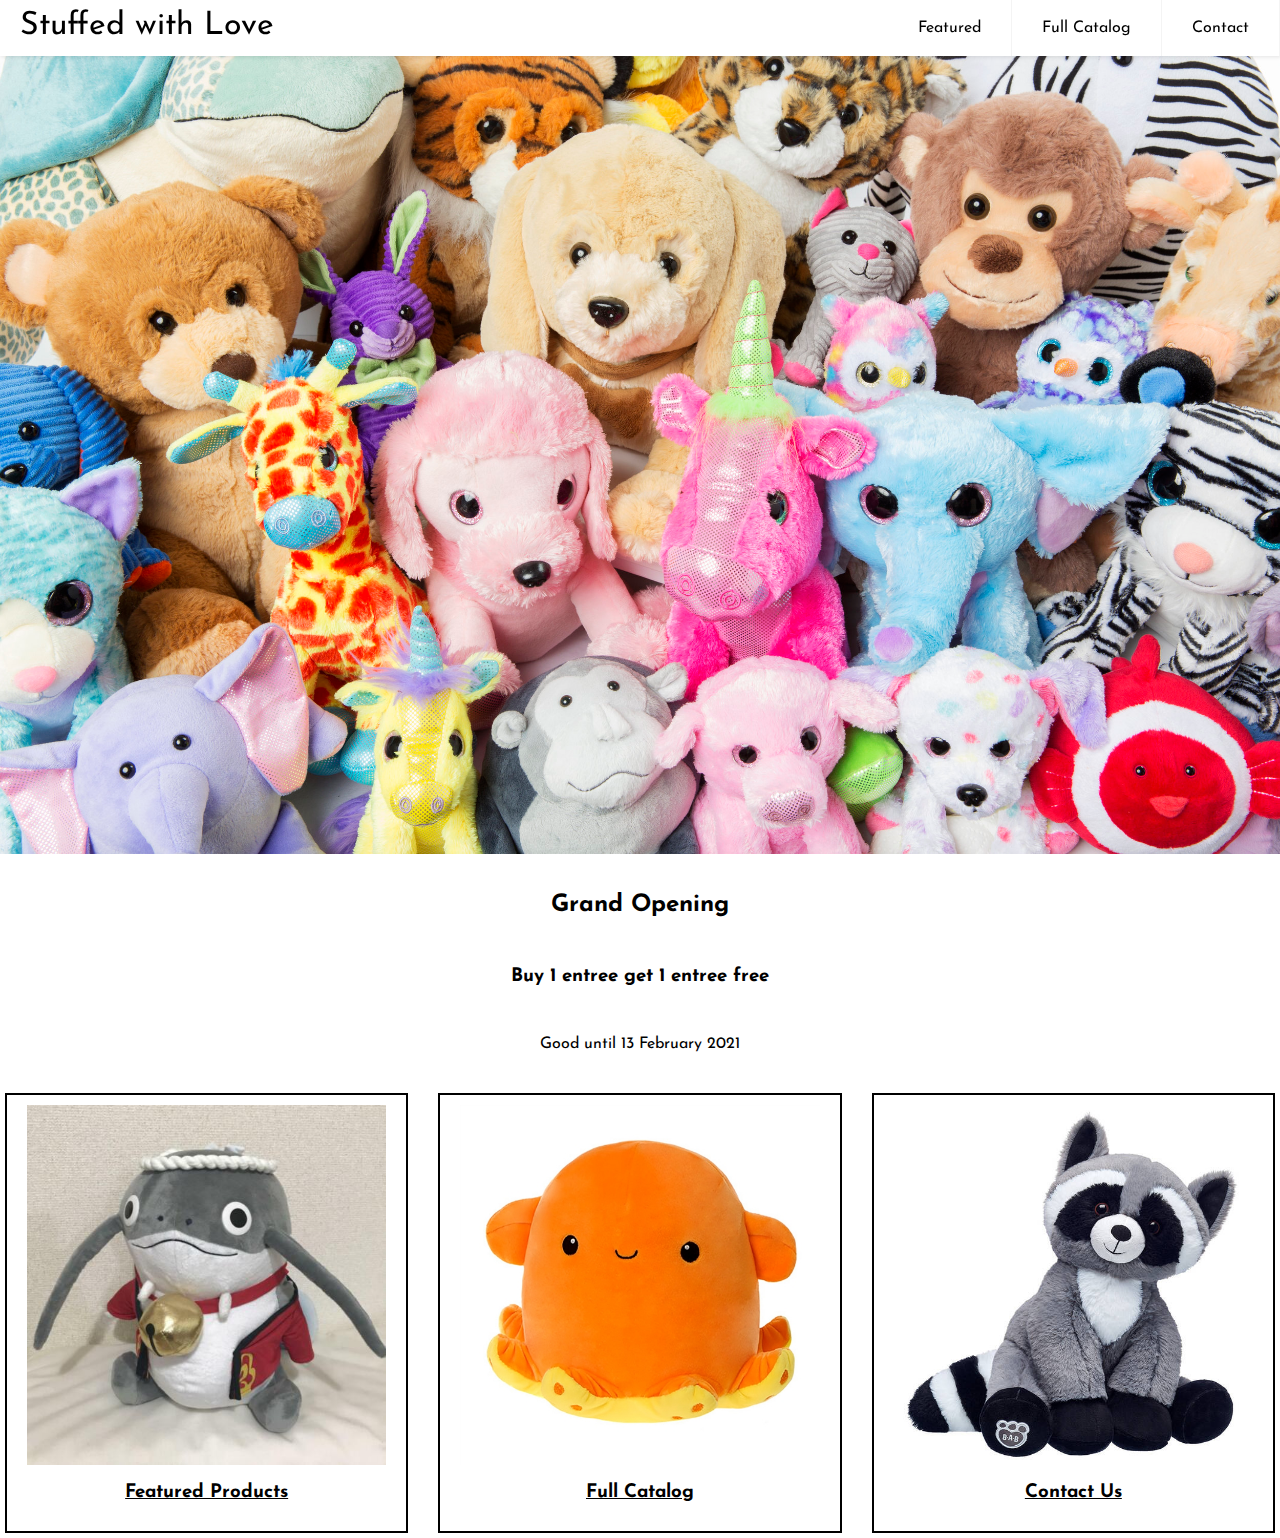
==== contact.html @ 7942d0bd "Add 4 HTML pages. Stylize and Complete index.html." ====
<!DOCTYPE html>
<html lang='en'>

    <head>
        <meta charset='UTF-8' />
        <meta name='viewport' content='width=device-width, initial-scale=1.0, maximum-scale=1.0' />
        <title>Creative Project</title>
        <link rel='stylesheet' href='styles.css' />
        <link rel="preconnect" href="https://fonts.gstatic.com">
        <link href="https://fonts.googleapis.com/css2?family=Josefin+Sans&display=swap" rel="stylesheet">
    </head>
    
    <body>
        <header class="header">
            <a href="" class="logo">Stuffed with Love</a>
            <input class="menu-btn" type="checkbox" id="menu-btn" />
            <label class="menu-icon" for="menu-btn"><span class="navicon"></span></label>
            <ul class="menu">
                <li><a href="featured.html">Featured</a></li>
                <li><a href="full.html">Full Catalog</a></li>
                <li><a href="contact.html">Contact</a></li>
            </ul>
        </header>
        
        <div class="photo">
            <img src="images/banner.jpeg">
        </div>
        
        <div class="special">
            <h2>Grand Opening</h2>
            <h3>Buy 1 entree get 1 entree free</h3>
            <p>Good until 13 February 2021</p>
        </div>
        
        <div class="dishes">
            <a class="main_link" href="featured.html">
                <div class="dish">
                    <img src="images/s2.jpeg">
                    <h3>Featured Products</h3>
                </div>
            </a>
            <a class="main_link" href="full.html">
                <div class="dish">
                    <img src="images/octo.jpeg">
                    <h3>Full Catalog</h3>
                </div>
            </a>
            <a class="main_link" href="contact.html">
                <div class="dish">
                    <img src="images/racoon.jpeg">
                    <h3>Contact Us</h3>
                </div>
            </a>
        </div>
        
        
    </body>

</html>
---- styles.css ----
body {
    margin: 0;
    padding: 0;
    box-sizing: border-box;
    font-family: 'Josefin Sans', sans-serif;
}

a {
  color: #000;
}

/* header */

.header {
  background-color: #fff;
  box-shadow: 1px 1px 4px 0 rgba(0,0,0,.1);
  position: fixed;
  width: 100%;
  z-index: 3;
}

.header ul {
  margin: 0;
  padding: 0;
  list-style: none;
  overflow: hidden;
  background-color: #fff;
}

.header li a {
  display: block;
  padding: 20px 20px;
  border-right: 1px solid #f4f4f4;
  text-decoration: none;
}

.header li a:hover,
.header .menu-btn:hover {
  background-color: #f4f4f4;
}

.header .logo {
  display: block;
  float: left;
  font-size: 2em;
  padding: 10px 20px;
  text-decoration: none;
}

/* menu */

.header .menu {
  clear: both;
  max-height: 0;
  transition: max-height .2s ease-out;
}

/* menu icon */

.header .menu-icon {
  cursor: pointer;
  display: inline-block;
  float: right;
  padding: 28px 20px;
  position: relative;
  user-select: none;
}

.header .menu-icon .navicon {
  background: #333;
  display: block;
  height: 2px;
  position: relative;
  transition: background .2s ease-out;
  width: 18px;
}

.header .menu-icon .navicon:before,
.header .menu-icon .navicon:after {
  background: #333;
  content: '';
  display: block;
  height: 100%;
  position: absolute;
  transition: all .2s ease-out;
  width: 100%;
}

.header .menu-icon .navicon:before {
  top: 5px;
}

.header .menu-icon .navicon:after {
  top: -5px;
}

/* menu btn */

.header .menu-btn {
  display: none;
}

.header .menu-btn:checked ~ .menu {
  max-height: 240px;
}

.header .menu-btn:checked ~ .menu-icon .navicon {
  background: transparent;
}

.header .menu-btn:checked ~ .menu-icon .navicon:before {
  transform: rotate(-45deg);
}

.header .menu-btn:checked ~ .menu-icon .navicon:after {
  transform: rotate(45deg);
}

.header .menu-btn:checked ~ .menu-icon:not(.steps) .navicon:before,
.header .menu-btn:checked ~ .menu-icon:not(.steps) .navicon:after {
  top: 0;
}

.dishes img {
  height: 80%;
  width: 100%;
}

.main_link {
  display: block;
}

.main_link:hover {
  background-color: lightgrey;
}

.dish {
  padding: 10px 20px;
  margin: 5px;
  border: solid 2px black;
}

.dish h3 {
  text-align: center;
}

img {
    width: 100%;
    display: block;
}

.overlay {
  position:absolute;
  top: 400px;
  left: 150px;
  color: white;
  font-size: 72px;
  font-family: cursive;
}

.shop {
  position:absolute;
  top: 600px;
  left: 270px;
  background-color: white;
  padding: 15px 32px;
  font-family: cursive;
  border-radius: 15px;
  font-size: 24px;
  
}


.special {
  text-align: center;
  background-color: white;
  color: #000;
  padding: 20px;
  margin: 0px;
}

.special h3 {
  margin: 50px 0px;
}

.contact {
    text-align: center;
}




/* 48em = 768px */

@media (min-width: 48em) {
    .header li {
      float: left;
    }
    .header li a {
      padding: 20px 30px;
    }
    .header .menu {
      clear: none;
      float: right;
      max-height: none;
    }
    .header .menu-icon {
      display: none;
    }
    .photo img {
  
      object-fit: cover;
    }
    .dishes {
      display: grid;
      grid-template-columns: repeat(3, 1fr);
      grid-gap: 20px;
        
    }
  
  .dishes img {
      height: 100%;
      width: 100%;
      object-fit: cover;
    }
    .contact {
      margin-bottom: 20px;
        
    }
  
  .contact img {
      max-width: 500px;
      margin: auto;
  }
}
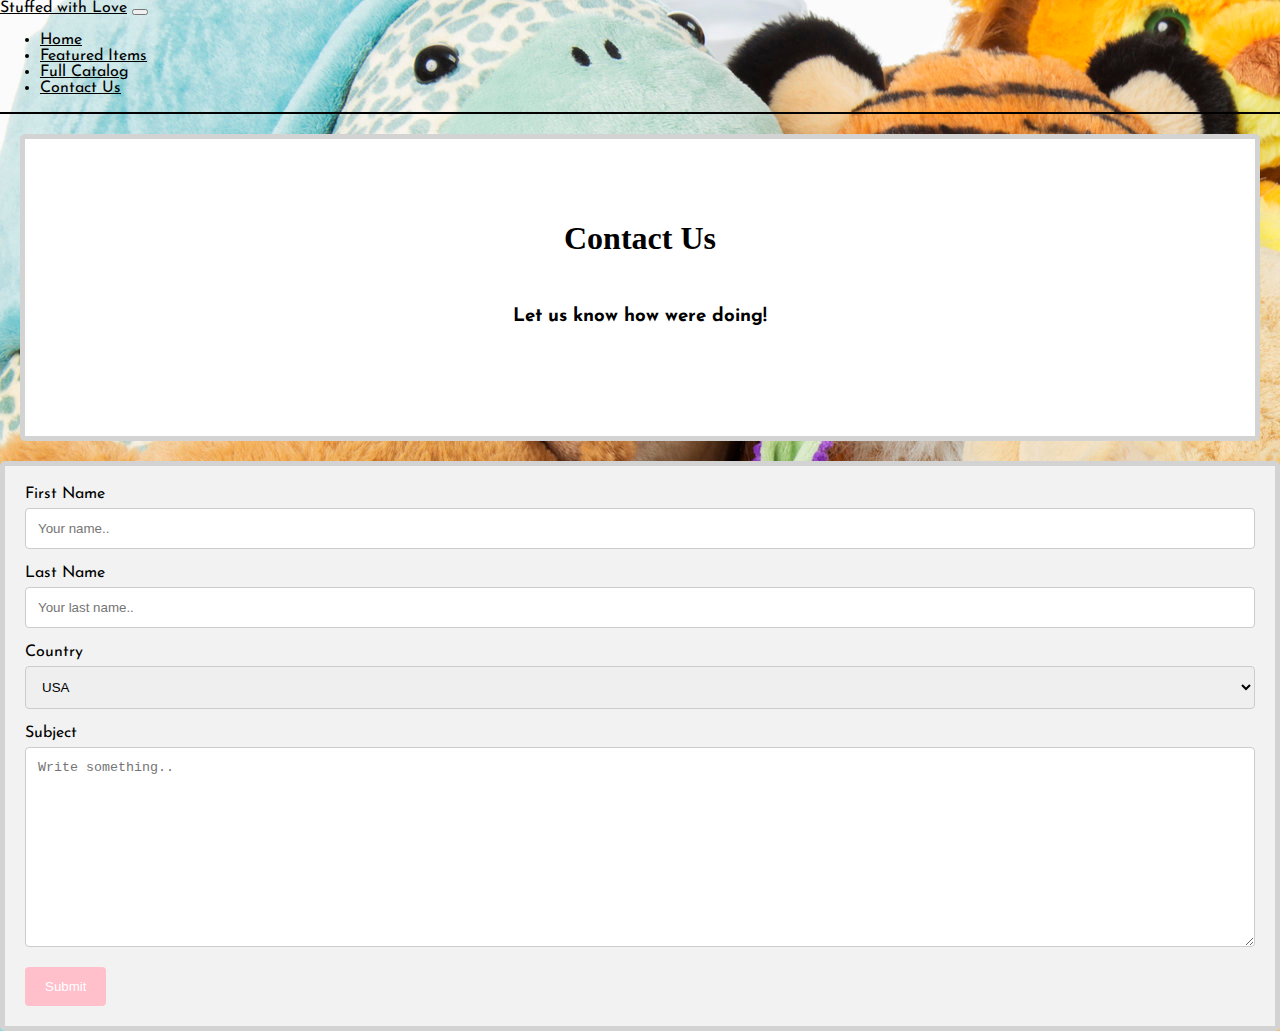
==== commit b5df94c0: "Finish Creative Project 1, add new images." ====
--- a/contact.html
+++ b/contact.html
@@ -4,55 +4,73 @@
     <head>
         <meta charset='UTF-8' />
         <meta name='viewport' content='width=device-width, initial-scale=1.0, maximum-scale=1.0' />
-        <title>Creative Project</title>
+        <title>Contact Us</title>
+        <link href="https://cdn.jsdelivr.net/npm/bootstrap@5.0.0-beta1/dist/css/bootstrap.min.css" rel="stylesheet" integrity="sha384-giJF6kkoqNQ00vy+HMDP7azOuL0xtbfIcaT9wjKHr8RbDVddVHyTfAAsrekwKmP1" crossorigin="anonymous">
         <link rel='stylesheet' href='styles.css' />
         <link rel="preconnect" href="https://fonts.gstatic.com">
         <link href="https://fonts.googleapis.com/css2?family=Josefin+Sans&display=swap" rel="stylesheet">
     </head>
     
     <body>
-        <header class="header">
-            <a href="" class="logo">Stuffed with Love</a>
-            <input class="menu-btn" type="checkbox" id="menu-btn" />
-            <label class="menu-icon" for="menu-btn"><span class="navicon"></span></label>
-            <ul class="menu">
-                <li><a href="featured.html">Featured</a></li>
-                <li><a href="full.html">Full Catalog</a></li>
-                <li><a href="contact.html">Contact</a></li>
-            </ul>
+      <div class="wrap">
+         <header class="header">
+            <nav class="navbar navbar-expand-lg navbar-light bg-light">
+                <div class="container-fluid">
+                  <a class="navbar-brand" href="#">Stuffed with Love</a>
+                  <button class="navbar-toggler" type="button" data-bs-toggle="collapse" data-bs-target="#navbarSupportedContent" aria-controls="navbarSupportedContent" aria-expanded="false" aria-label="Toggle navigation">
+                    <span class="navbar-toggler-icon"></span>
+                  </button>
+                  <div class="collapse navbar-collapse" id="navbarSupportedContent">
+                    <ul class="navbar-nav me-auto mb-2 mb-lg-0">
+                      <li class="nav-item">
+                        <a class="nav-link" href="index.html">Home</a>
+                      </li>
+                      <li class="nav-item">
+                        <a class="nav-link" href="featured.html">Featured Items</a>
+                      </li>
+                      <li class="nav-item">
+                        <a class="nav-link" href="full.html">Full Catalog</a>
+                      </li>
+                      <li class="nav-item">
+                        <a class="nav-link active" href="contact.html">Contact Us</a>
+                      </li>
+                  </div>
+                </div>
+              </nav>
         </header>
         
-        <div class="photo">
-            <img src="images/banner.jpeg">
+      
+        <div class="contact">
+            <h1>Contact Us</h1>
+            <h3>Let us know how were doing!</h3>
         </div>
         
-        <div class="special">
-            <h2>Grand Opening</h2>
-            <h3>Buy 1 entree get 1 entree free</h3>
-            <p>Good until 13 February 2021</p>
-        </div>
+        <div class="container">
+            <form action="action_page.php">
+      
+            <label for="fname">First Name</label>
+            <input type="text" id="fname" name="firstname" placeholder="Your name..">
         
-        <div class="dishes">
-            <a class="main_link" href="featured.html">
-                <div class="dish">
-                    <img src="images/s2.jpeg">
-                    <h3>Featured Products</h3>
-                </div>
-            </a>
-            <a class="main_link" href="full.html">
-                <div class="dish">
-                    <img src="images/octo.jpeg">
-                    <h3>Full Catalog</h3>
-                </div>
-            </a>
-            <a class="main_link" href="contact.html">
-                <div class="dish">
-                    <img src="images/racoon.jpeg">
-                    <h3>Contact Us</h3>
-                </div>
-            </a>
-        </div>
+            <label for="lname">Last Name</label>
+            <input type="text" id="lname" name="lastname" placeholder="Your last name..">
         
+            <label for="country">Country</label>
+            <select id="country" name="country">
+              <option value="australia">USA</option>
+              <option value="canada">Australia</option>
+              <option value="usa">Canada</option>
+            </select>
+        
+            <label for="subject">Subject</label>
+            <textarea id="subject" name="subject" placeholder="Write something.." style="height:200px"></textarea>
+        
+            <input type="submit" value="Submit">
+        
+          </form>
+      </div>
+      </div>
+        
+        <script src="https://cdn.jsdelivr.net/npm/bootstrap@5.0.0-beta1/dist/js/bootstrap.bundle.min.js" integrity="sha384-ygbV9kiqUc6oa4msXn9868pTtWMgiQaeYH7/t7LECLbyPA2x65Kgf80OJFdroafW" crossorigin="anonymous"></script>
         
     </body>
 
--- a/styles.css
+++ b/styles.css
@@ -5,121 +5,18 @@
     font-family: 'Josefin Sans', sans-serif;
 }
 
+.header {
+  border-bottom: solid 2px black;
+}
+
+
+
+/* Home page Styles */
+
 a {
   color: #000;
 }
 
-/* header */
-
-.header {
-  background-color: #fff;
-  box-shadow: 1px 1px 4px 0 rgba(0,0,0,.1);
-  position: fixed;
-  width: 100%;
-  z-index: 3;
-}
-
-.header ul {
-  margin: 0;
-  padding: 0;
-  list-style: none;
-  overflow: hidden;
-  background-color: #fff;
-}
-
-.header li a {
-  display: block;
-  padding: 20px 20px;
-  border-right: 1px solid #f4f4f4;
-  text-decoration: none;
-}
-
-.header li a:hover,
-.header .menu-btn:hover {
-  background-color: #f4f4f4;
-}
-
-.header .logo {
-  display: block;
-  float: left;
-  font-size: 2em;
-  padding: 10px 20px;
-  text-decoration: none;
-}
-
-/* menu */
-
-.header .menu {
-  clear: both;
-  max-height: 0;
-  transition: max-height .2s ease-out;
-}
-
-/* menu icon */
-
-.header .menu-icon {
-  cursor: pointer;
-  display: inline-block;
-  float: right;
-  padding: 28px 20px;
-  position: relative;
-  user-select: none;
-}
-
-.header .menu-icon .navicon {
-  background: #333;
-  display: block;
-  height: 2px;
-  position: relative;
-  transition: background .2s ease-out;
-  width: 18px;
-}
-
-.header .menu-icon .navicon:before,
-.header .menu-icon .navicon:after {
-  background: #333;
-  content: '';
-  display: block;
-  height: 100%;
-  position: absolute;
-  transition: all .2s ease-out;
-  width: 100%;
-}
-
-.header .menu-icon .navicon:before {
-  top: 5px;
-}
-
-.header .menu-icon .navicon:after {
-  top: -5px;
-}
-
-/* menu btn */
-
-.header .menu-btn {
-  display: none;
-}
-
-.header .menu-btn:checked ~ .menu {
-  max-height: 240px;
-}
-
-.header .menu-btn:checked ~ .menu-icon .navicon {
-  background: transparent;
-}
-
-.header .menu-btn:checked ~ .menu-icon .navicon:before {
-  transform: rotate(-45deg);
-}
-
-.header .menu-btn:checked ~ .menu-icon .navicon:after {
-  transform: rotate(45deg);
-}
-
-.header .menu-btn:checked ~ .menu-icon:not(.steps) .navicon:before,
-.header .menu-btn:checked ~ .menu-icon:not(.steps) .navicon:after {
-  top: 0;
-}
 
 .dishes img {
   height: 80%;
@@ -138,6 +35,7 @@
   padding: 10px 20px;
   margin: 5px;
   border: solid 2px black;
+  background-color: white;
 }
 
 .dish h3 {
@@ -170,47 +68,143 @@
   
 }
 
+.store {
+  font-family: Lucida Handwriting;
+  font-size: 72px;
+}
+
 
 .special {
   text-align: center;
   background-color: white;
   color: #000;
   padding: 20px;
-  margin: 0px;
-}
-
-.special h3 {
+  margin: 50px 20px;
+  opacity: .9;
+}
+
+.special {
+  margin: 50px 20px;
+  font-family: Lucida Handwriting;
+  
+}
+
+h1 {
+    font-family: Lucida Handwriting;
+}
+
+h2, h3 {
   margin: 50px 0px;
-}
+  
+}
+
+
+
+
+/* Featured products page styles */
+
+
+.flavor {
+  padding: 10px;
+  display:block;
+  text-align: center;
+  background-color: white;
+  color: #000;
+  margin: 20px;
+  border: solid 5px lightgrey;
+  border-radius: 5px;
+}
+
+
+
+
+/* Full shop page styles */
+
+.bg-image {
+  /* The image used */
+  background-image: url(images/banner.jpeg);
+
+  /* Add the blur effect */
+  filter: blur(8px);
+  -webkit-filter: blur(8px);
+
+  /* Full height */
+  height: 100%;
+
+  /* Center and scale the image nicely */
+  background-position: center;
+  background-repeat: no-repeat;
+  background-size: cover;
+}
+
+
+
+
+
+/*Contact page styles */
 
 .contact {
-    text-align: center;
-}
-
-
-
-
-/* 48em = 768px */
-
+  display:block;
+  text-align: center;
+  background-color: white;
+  color: #000;
+  padding: 60px;
+  margin: 20px;
+  border: solid 5px lightgrey;
+  border-radius: 5px;
+}
+
+/* Style inputs with type="text", select elements and textareas */
+input[type=text], select, textarea {
+  width: 100%; /* Full width */
+  padding: 12px; /* Some padding */ 
+  border: 1px solid #ccc; /* Gray border */
+  border-radius: 4px; /* Rounded borders */
+  box-sizing: border-box; /* Make sure that padding and width stays in place */
+  margin-top: 6px; /* Add a top margin */
+  margin-bottom: 16px; /* Bottom margin */
+  resize: vertical /* Allow the user to vertically resize the textarea (not horizontally) */
+}
+
+/* Style the submit button with a specific background color etc */
+input[type=submit] {
+  background-color: pink;
+  color: white;
+  padding: 12px 20px;
+  border: none;
+  border-radius: 4px;
+  cursor: pointer;
+}
+
+/* When moving the mouse over the submit button, add a darker green color */
+input[type=submit]:hover {
+  background-color: #45a049;
+}
+
+/* Add a background color and some padding around the form */
+.container {
+  border-radius: 5px;
+  background-color: #f2f2f2;
+  padding: 20px;
+  margin: auto;
+  border: solid 5px lightgrey;
+}
+
+.wrap {
+  background-image: url(images/banner.jpeg); 
+}
+
+
+
+
+/* 48em = 768px - Desktop Styles */
 @media (min-width: 48em) {
-    .header li {
-      float: left;
-    }
-    .header li a {
-      padding: 20px 30px;
-    }
-    .header .menu {
-      clear: none;
-      float: right;
-      max-height: none;
-    }
-    .header .menu-icon {
-      display: none;
-    }
+
     .photo img {
-  
       object-fit: cover;
     }
+    
+    
     .dishes {
       display: grid;
       grid-template-columns: repeat(3, 1fr);
@@ -223,14 +217,43 @@
       width: 100%;
       object-fit: cover;
     }
-    .contact {
-      margin-bottom: 20px;
-        
-    }
-  
-  .contact img {
-      max-width: 500px;
-      margin: auto;
-  }
-}
-
+    
+    /* Style inputs with type="text", select elements and textareas */
+  input[type=text], select, textarea {
+    width: 100%; /* Full width */
+    padding: 12px; /* Some padding */ 
+    border: 1px solid #ccc; /* Gray border */
+    border-radius: 4px; /* Rounded borders */
+    box-sizing: border-box; /* Make sure that padding and width stays in place */
+    margin-top: 6px; /* Add a top margin */
+    margin-bottom: 16px; /* Bottom margin */
+    resize: vertical /* Allow the user to vertically resize the textarea (not horizontally) */
+  }
+  
+  /* Style the submit button with a specific background color etc */
+  input[type=submit] {
+    background-color: pink;
+    color: white;
+    padding: 12px 20px;
+    border: none;
+    border-radius: 4px;
+    cursor: pointer;
+  }
+  
+  /* When moving the mouse over the submit button, add a darker green color */
+  input[type=submit]:hover {
+    background-color: #45a049;
+  }
+  
+  /* Add a background color and some padding around the form */
+  .container {
+    border-radius: 5px;
+    background-color: #f2f2f2;
+    padding: 20px;
+  }
+  
+  .feature {
+    width: 100%;
+  }
+}
+
